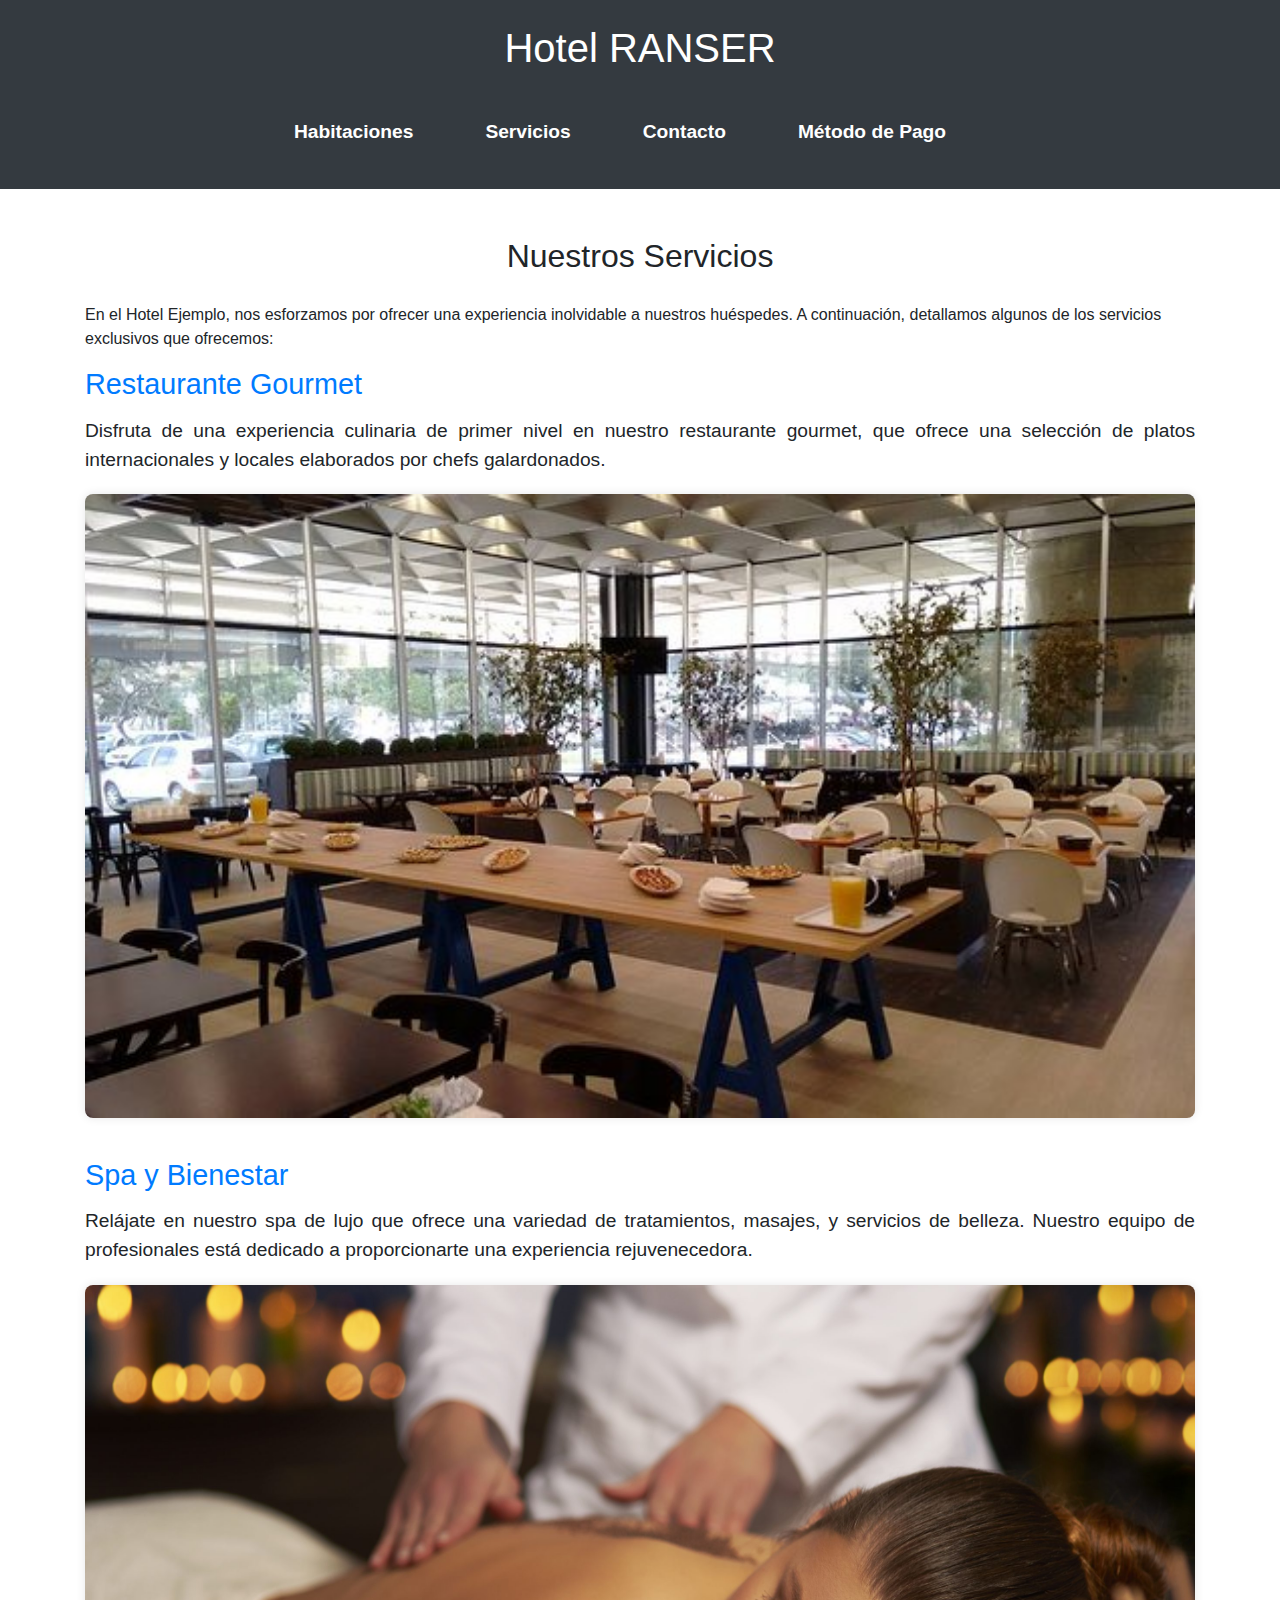
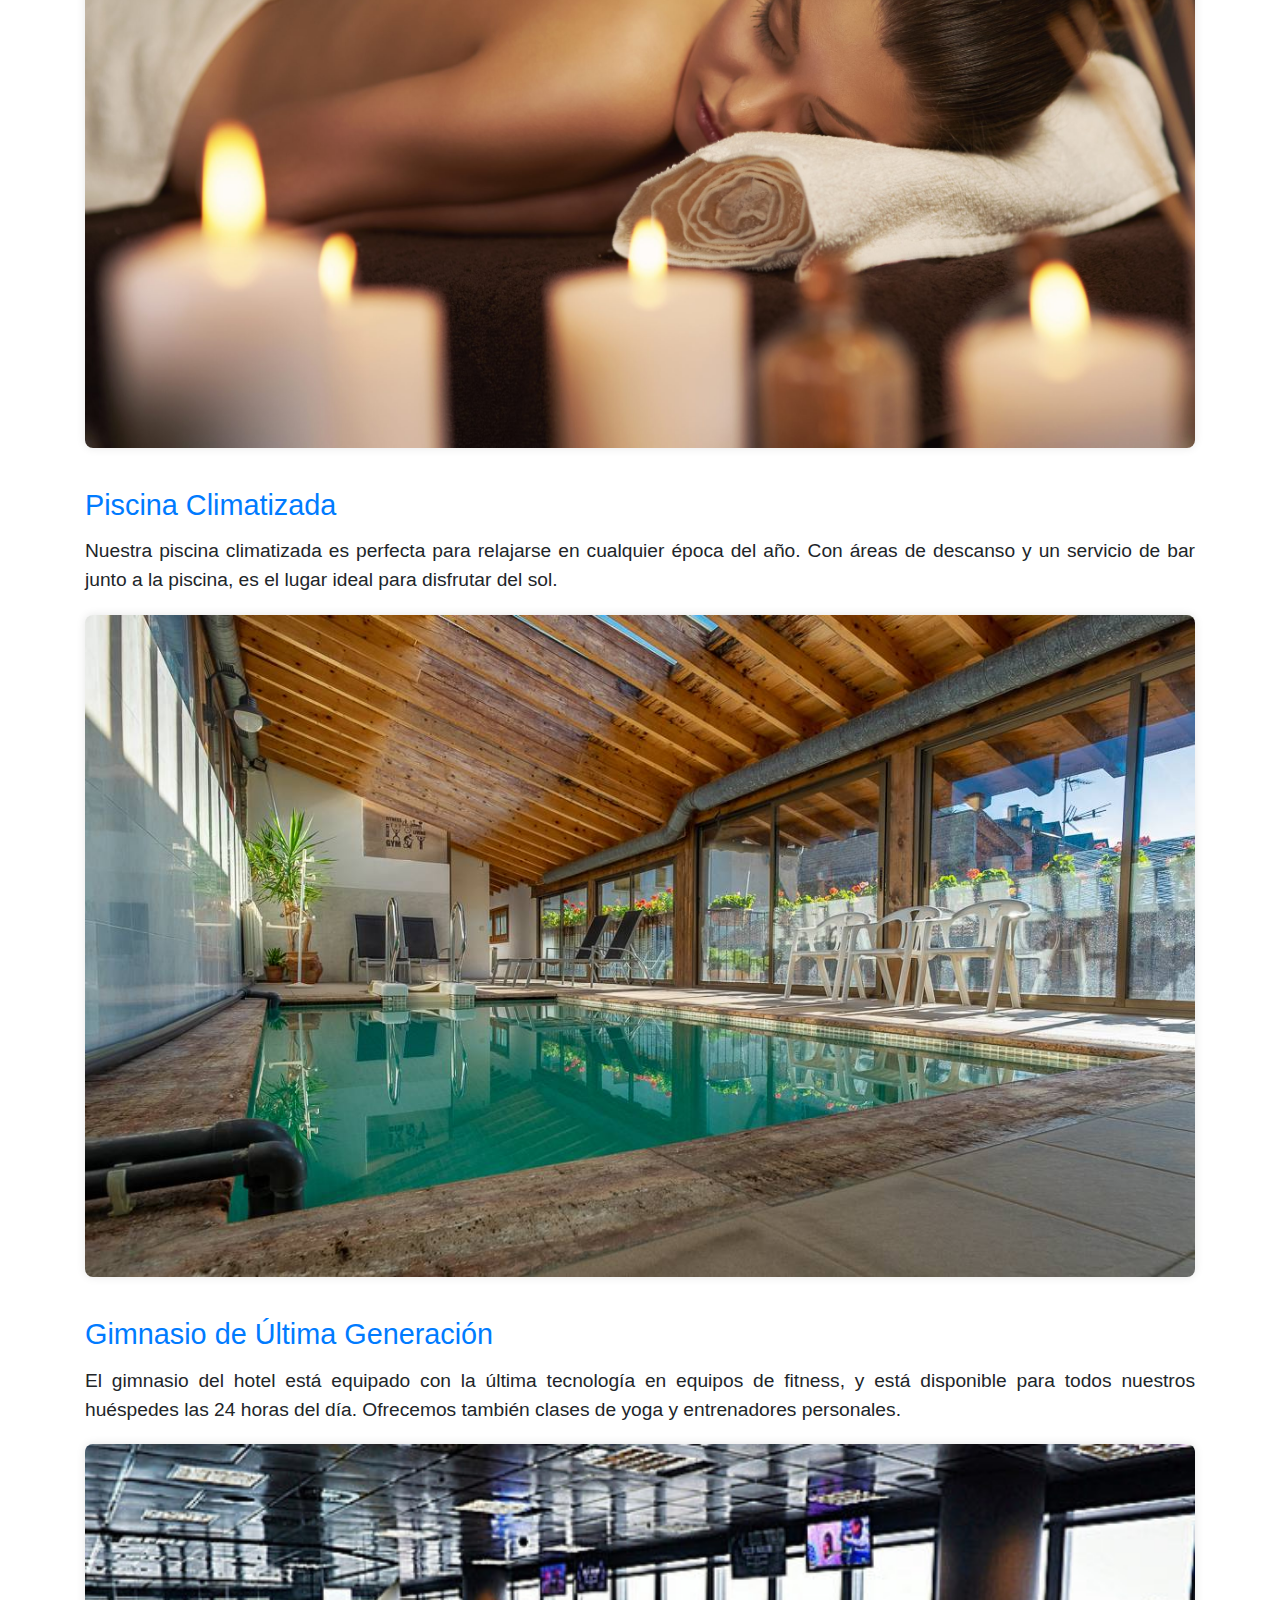
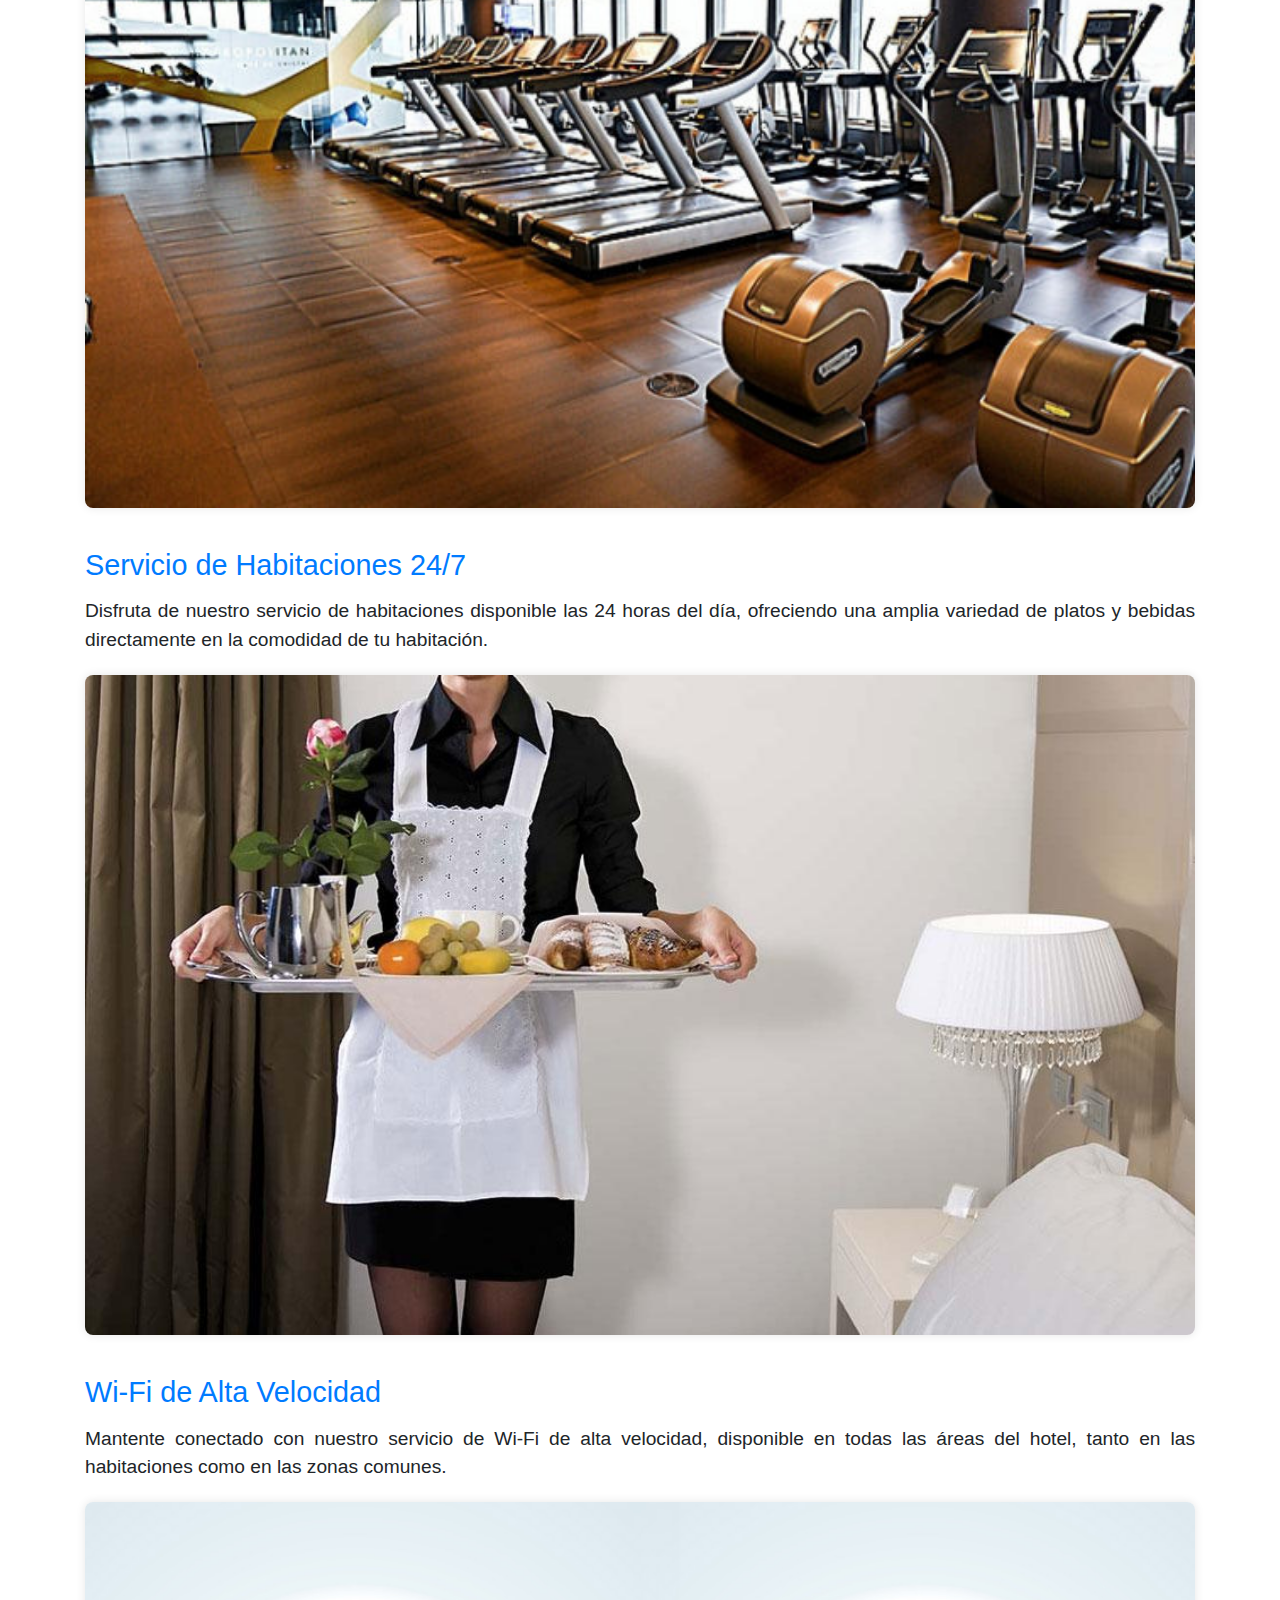
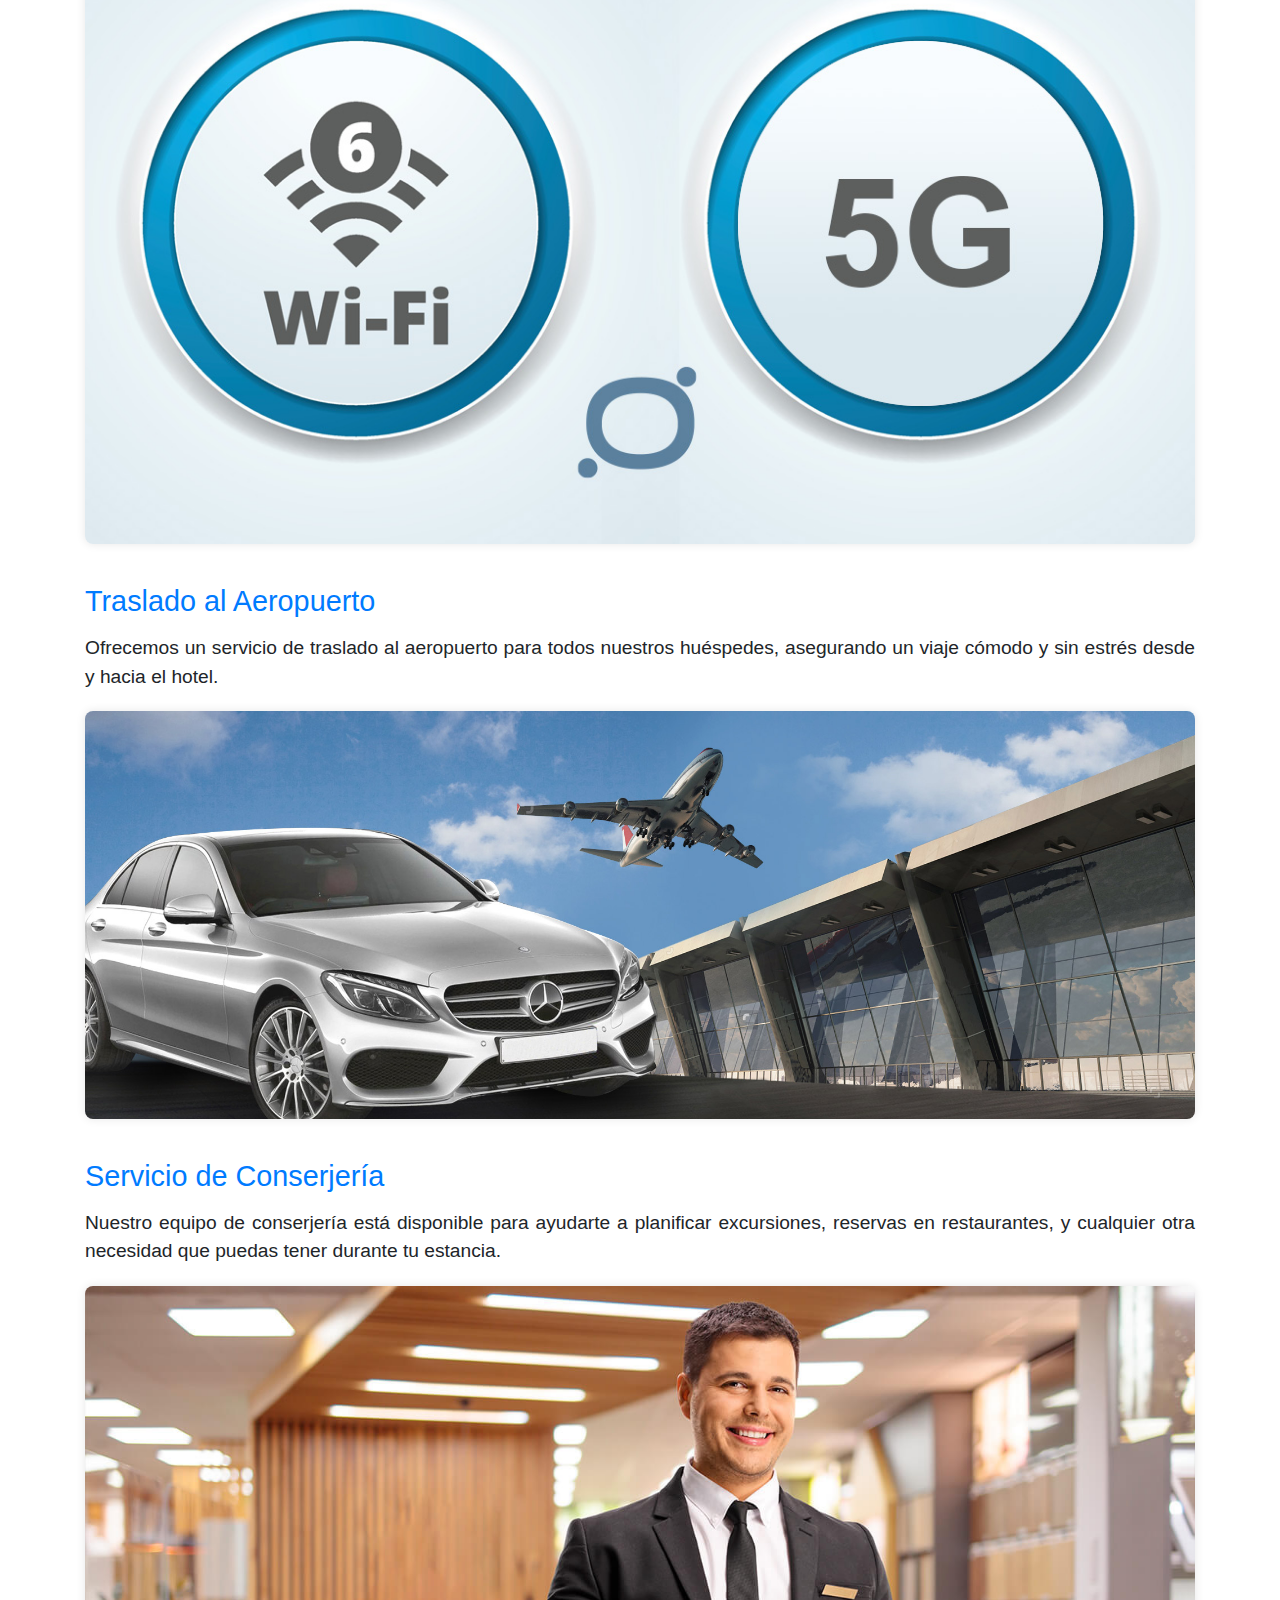
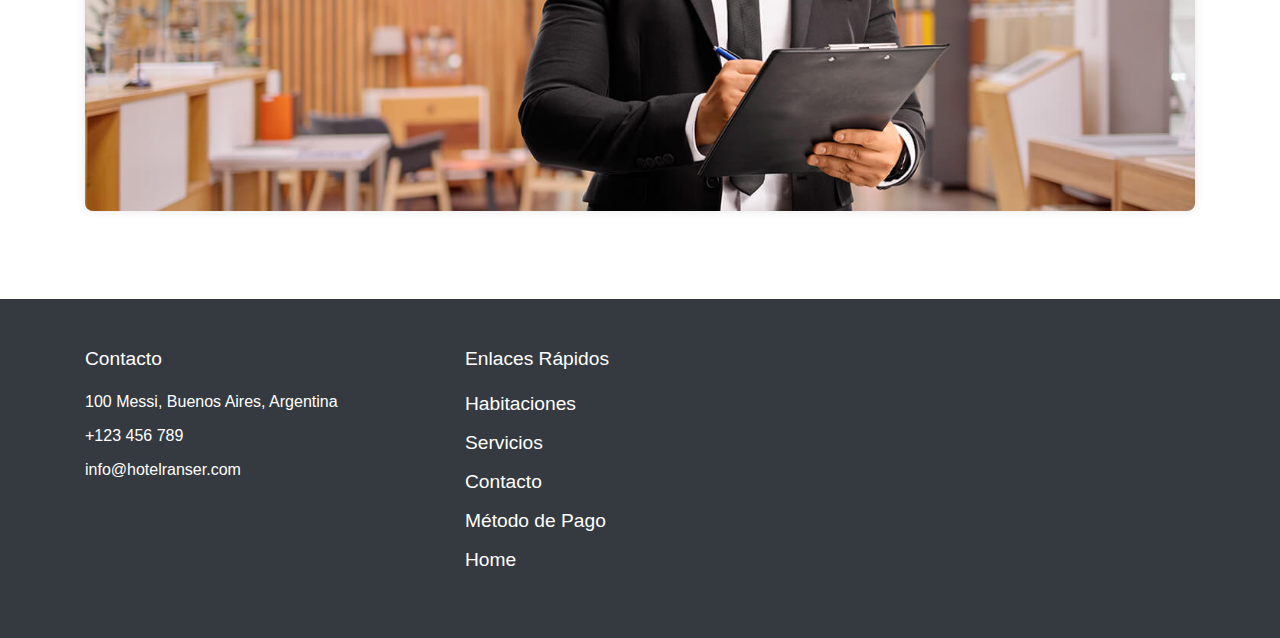
==== html/servicios.html @ 4cc4c4c9 "Se agrega el Poroyecto" ====
<!DOCTYPE html>
<html lang="es">
<head>
    <meta charset="UTF-8">
    <meta name="viewport" content="width=device-width, initial-scale=1.0">
    <title>Hotel RANSER - Inicio </title>
    <link rel="stylesheet" href="/css/style.css">
    <link rel="stylesheet" href="https://stackpath.bootstrapcdn.com/bootstrap/4.5.2/css/bootstrap.min.css">
</head>
<body>
    <header class="bg-dark text-white text-center p-4">
        <h1>Hotel RANSER</h1>
        <nav>
            <ul class="nav justify-content-center">
                <li class="nav-item"><a href="habitaciones.html" class="nav-link text-white">Habitaciones</a></li>
                <li class="nav-item"><a href="servicios.html" class="nav-link text-white">Servicios</a></li>
                <li class="nav-item"><a href="contacto.html" class="nav-link text-white">Contacto</a></li>
                <li class="nav-item"><a href="pago.html" class="nav-link text-white">Método de Pago</a></li>
            </ul>
        </nav>
    </header>

    <main class="container py-5">
        <section>
            <h2 class="text-center">Nuestros Servicios</h2>
            <p>En el Hotel Ejemplo, nos esforzamos por ofrecer una experiencia inolvidable a nuestros huéspedes. A continuación, detallamos algunos de los servicios exclusivos que ofrecemos:</p>

            <div class="service-section">
                <h3>Restaurante Gourmet</h3>
                <p>Disfruta de una experiencia culinaria de primer nivel en nuestro restaurante gourmet, que ofrece una selección de platos internacionales y locales elaborados por chefs galardonados.</p>
                <img src="/imgservicios/restaurante-gourmet.jpg" alt="Restaurante del hotel" class="img-fluid mx-auto d-block">
            </div>

            <div class="service-section">
                <h3>Spa y Bienestar</h3>
                <p>Relájate en nuestro spa de lujo que ofrece una variedad de tratamientos, masajes, y servicios de belleza. Nuestro equipo de profesionales está dedicado a proporcionarte una experiencia rejuvenecedora.</p>
                <img src="/imgservicios/spa.jpg" alt="Spa del hotel" class="img-fluid mx-auto d-block">
            </div>

            <div class="service-section">
                <h3>Piscina Climatizada</h3>
                <p>Nuestra piscina climatizada es perfecta para relajarse en cualquier época del año. Con áreas de descanso y un servicio de bar junto a la piscina, es el lugar ideal para disfrutar del sol.</p>
                <img src="/imgservicios/piscina.jpg" alt="Piscina del hotel" class="img-fluid mx-auto d-block">
            </div>

            <div class="service-section">
                <h3>Gimnasio de Última Generación</h3>
                <p>El gimnasio del hotel está equipado con la última tecnología en equipos de fitness, y está disponible para todos nuestros huéspedes las 24 horas del día. Ofrecemos también clases de yoga y entrenadores personales.</p>
                <img src="/imgservicios/gym.jpg" alt="Gimnasio del hotel" class="img-fluid mx-auto d-block">
            </div>

            <div class="service-section">
                <h3>Servicio de Habitaciones 24/7</h3>
                <p>Disfruta de nuestro servicio de habitaciones disponible las 24 horas del día, ofreciendo una amplia variedad de platos y bebidas directamente en la comodidad de tu habitación.</p>
                <img src="/imgservicios/servicio-habitacion.jpg" alt="Servicio de habitaciones del hotel" class="img-fluid mx-auto d-block">
            </div>

            <div class="service-section">
                <h3>Wi-Fi de Alta Velocidad</h3>
                <p>Mantente conectado con nuestro servicio de Wi-Fi de alta velocidad, disponible en todas las áreas del hotel, tanto en las habitaciones como en las zonas comunes.</p>
                <img src="/imgservicios/wifi.jpg" alt="Wi-Fi en el hotel" class="img-fluid mx-auto d-block">
            </div>

            <div class="service-section">
                <h3>Traslado al Aeropuerto</h3>
                <p>Ofrecemos un servicio de traslado al aeropuerto para todos nuestros huéspedes, asegurando un viaje cómodo y sin estrés desde y hacia el hotel.</p>
                <img src="/imgservicios/traslado-aeropuerto.jpg" alt="Traslado al aeropuerto" class="img-fluid mx-auto d-block">
            </div>

            <div class="service-section">
                <h3>Servicio de Conserjería</h3>
                <p>Nuestro equipo de conserjería está disponible para ayudarte a planificar excursiones, reservas en restaurantes, y cualquier otra necesidad que puedas tener durante tu estancia.</p>
                <img src="/imgservicios/conserjes.jpg" alt="Servicio de conserjería del hotel" class="img-fluid mx-auto d-block">
            </div>
        </section>
    </main>


    <footer class="bg-dark text-white py-5">
        <div class="container">
            <div class="row">
                <!-- Sección de Contacto -->
                <div class="col-md-4">
                    <h5>Contacto</h5>
                    <p><i class="fas fa-map-marker-alt"></i> 100 Messi, Buenos Aires, Argentina</p>
                    <p><i class="fas fa-phone"></i> +123 456 789</p>
                    <p><i class="fas fa-envelope"></i> info@hotelranser.com</p>
                </div>
                <!-- Sección de Enlaces Rápidos -->
                <div class="col-md-4">
                    <h5>Enlaces Rápidos</h5>
                    <ul class="list-unstyled">

                        <li><a href="habitaciones.html" class="text-white">Habitaciones</a></li>
                        <li><a href="servicios.html" class="text-white">Servicios</a></li>
                        <li><a href="contacto.html" class="text-white">Contacto</a></li>
                        <li><a href="pago.html" class="text-white">Método de Pago</a></li>
                        <li><a href="index.html"class="text-white">Home</a></li>
                    </ul>
                </div>


            </div>
    </footer>
</body>
</html>
---- css/style.css ----
/* Estilos generales */
body {
  font-family: Arial, sans-serif;
  line-height: 1.6;
  margin: 0;
  padding: 0;
}

header {
  background-color: #343a40;
  color: #fff;
  padding: 20px 0;
}

nav .nav-link {
  color: #fff;
}

nav .nav-link:hover {
  color: #ccc;
}

.container {
  max-width: 960px;
  margin: auto;
}

h1, h2 {
  margin: 0;
  padding-bottom: 20px;
  text-align: center;
}


/* Footer */

footer {
  background-color: #343a40;
  color: #fff;
  padding: 40px 0;
}

footer h5 {
  font-size: 1.2em;
  margin-bottom: 20px;
}

footer p {
  margin-bottom: 10px;
}

footer a {
  color: #fff;
  text-decoration: none;
}

footer a:hover {
  color: #ccc;
}

footer .fab {
  font-size: 1.5em;
}

footer .me-3 {
  margin-right: 1rem !important;
}

.list-unstyled {
  padding-left: 0;
  list-style: none;
}

.list-unstyled li {
  margin-bottom: 10px;
}

.text-center {
  text-align: center !important;
}

.mt-4 {
  margin-top: 1.5rem !important;
}

.py-5 {
  padding-top: 3rem !important;
  padding-bottom: 3rem !important;
}


/* index */
main img {
  width: 100%;
  height: auto;
  margin: 20px 0;
}

.headhht{
  background-color: #ca9c9c;

}

.logo {
  display: flex;
  padding: 1rem;
  background-color: #cabf9c;
}

.logo-telefono {
  height: 23px;
  margin-right: 70px;
  
}

.logo img {
  height: 120px;
  margin-left: 20px;
  
}

nav a {
  font-weight: 900;
  padding-right: 10px;
  align-items: center;
  margin-right: 40px;

}

nav a:hover {
  color: #d8a90f;
  
}

.slider-frame {
  width: 854px;
  height: auto;
  margin: 50px auto 0;
  overflow: hidden;
  margin-bottom: 20px;
}

.slider-frame ul {
  display: flex;
  padding: 0;
  width: 400%;

  animation: slide 20s infinite alternate ease-in-out;
}

.slider-frame li {
  width: 100%;
  list-style: none;
}

.slider-frame img {
  width: 100%;
}

@keyframes slide {
  0% {
      margin-left: 0;
  }

  20% {
      margin-left: 0;
  }

  25% {
      margin-left: -100%;
  }

  45% {
      margin-left: -100%;
  }

  50% {
      margin-left: -200%;
  }

  70% {
      margin-left: -200%;
  }

  75% {
      margin-left: -300%;
  }

  100% {
      margin-left: -300%;
  }
}

.subtitulo {
  text-align: center;
  margin-bottom: 15px;
}

.info {
  text-align: center;
  margin-bottom: 50px;
}

.subtitulo2{
  margin-bottom: 50px;
}

/*Nuestros Servicios*/

#contienen1 {
  display: flex;
  text-align: center;
   justify-content: center;
   list-style: none;
}

.uno {
  
  width: 150px;
  padding: 20px;
  list-style: none;
}

.dos {
  
  width: 150px;
  padding: 20px;
  list-style: none;
}

.tres {
  
  width: 150px;
  padding: 20px;
  list-style: none;
}

#contienen2 {
  display: flex;
  text-align: center;
   justify-content: center;
   margin-bottom: 100px;
   list-style: none;
}

.cuatro {
  
  width: 150px;
  padding: 20px;
  list-style: none;
}

.cinco {
  
  width: 150px;
  padding: 20px;
  list-style: none;
}

.seis {
  width: 150px;
  padding: 20px;
  list-style: none;
}


/* Servicios */
.service-section {
  margin-bottom: 40px;
}

.service-section h3 {
  font-size: 1.8em;
  margin-bottom: 15px;
  color: #007bff;
}

.service-section p {
  font-size: 1.2em;
  line-height: 1.5;
  text-align: justify;
  margin-bottom: 20px;
}

.service-section img {
  width: 100%;
  height: auto;
  margin-top: 20px;
  border-radius: 8px;
  box-shadow: 0px 0px 10px rgba(0, 0, 0, 0.1);
}


/* Habitaciones */
.card {
  width: 1000px;
  margin-bottom: 20px;
  box-shadow: 0px 0px 0px rgba(0, 0, 0, 0.1);
}

.card img {
  width: 100%;
  height: auto;
}

.card-title {
  font-size: 1.5em;
  margin-bottom: 10px;
}

.card-text {
  font-size: 1em;
}


.slider-habitaciones {
  width: 568px;
  height: auto;
  margin: 50px auto 0;
  overflow: hidden;
}

.slider-habitaciones ul {
  display: flex;
  padding: 0;
  width: 400%;

  animation: slide 20s infinite alternate ease-in-out;
}

.slider-habitaciones li {
  width: 100%;
  list-style: none;
}

.slider-habitaciones img {
  width: 100%;
}

@keyframes slide {
  0% {
      margin-left: 0;
  }

  20% {
      margin-left: 0;
  }

  25% {
      margin-left: -100%;
  }

  45% {
      margin-left: -100%;
  }

  50% {
      margin-left: -200%;
  }

  70% {
      margin-left: -200%;
  }

  75% {
      margin-left: -300%;
  }

  100% {
      margin-left: -300%;
  }
}




/* Servicios */
ul {
  list-style-type: none;
  padding: 0;
}

ul li {
  margin: 10px 0;
  font-size: 1.2em;
}

main img {
  width: 100%;
  height: auto;
  margin-top: 20px;
}

/* Contacto */
form {
  max-width: 600px;
  margin: 20px auto;
}

.form-group {
  margin-bottom: 15px;
}

label {
  font-weight: bold;
}

input, textarea {
  width: 100%;
  padding: 10px;
  margin-top: 5px;
  border: 1px solid #ccc;
  border-radius: 4px;
}

button {
  display: block;
  width: 100%;
  padding: 10px;
  background-color: #007bff;
  border: none;
  color: #fff;
  font-size: 1.2em;
  border-radius: 4px;
  cursor: pointer;
}

button:hover {
  background-color: #0056b3;
}


/* Pago */
body {
  font-family: Arial, sans-serif;
  margin: 20px;
}

h1 {
  text-align: center;
}

form {
  max-width: 600px;
  margin: 0 auto;
}

fieldset {
  margin-bottom: 20px;
  padding: 10px;
}

label {
  display: block;
  margin-bottom: 5px;
}

input,
select {
  width: 100%;
  padding: 8px;
  margin-bottom: 10px;
}
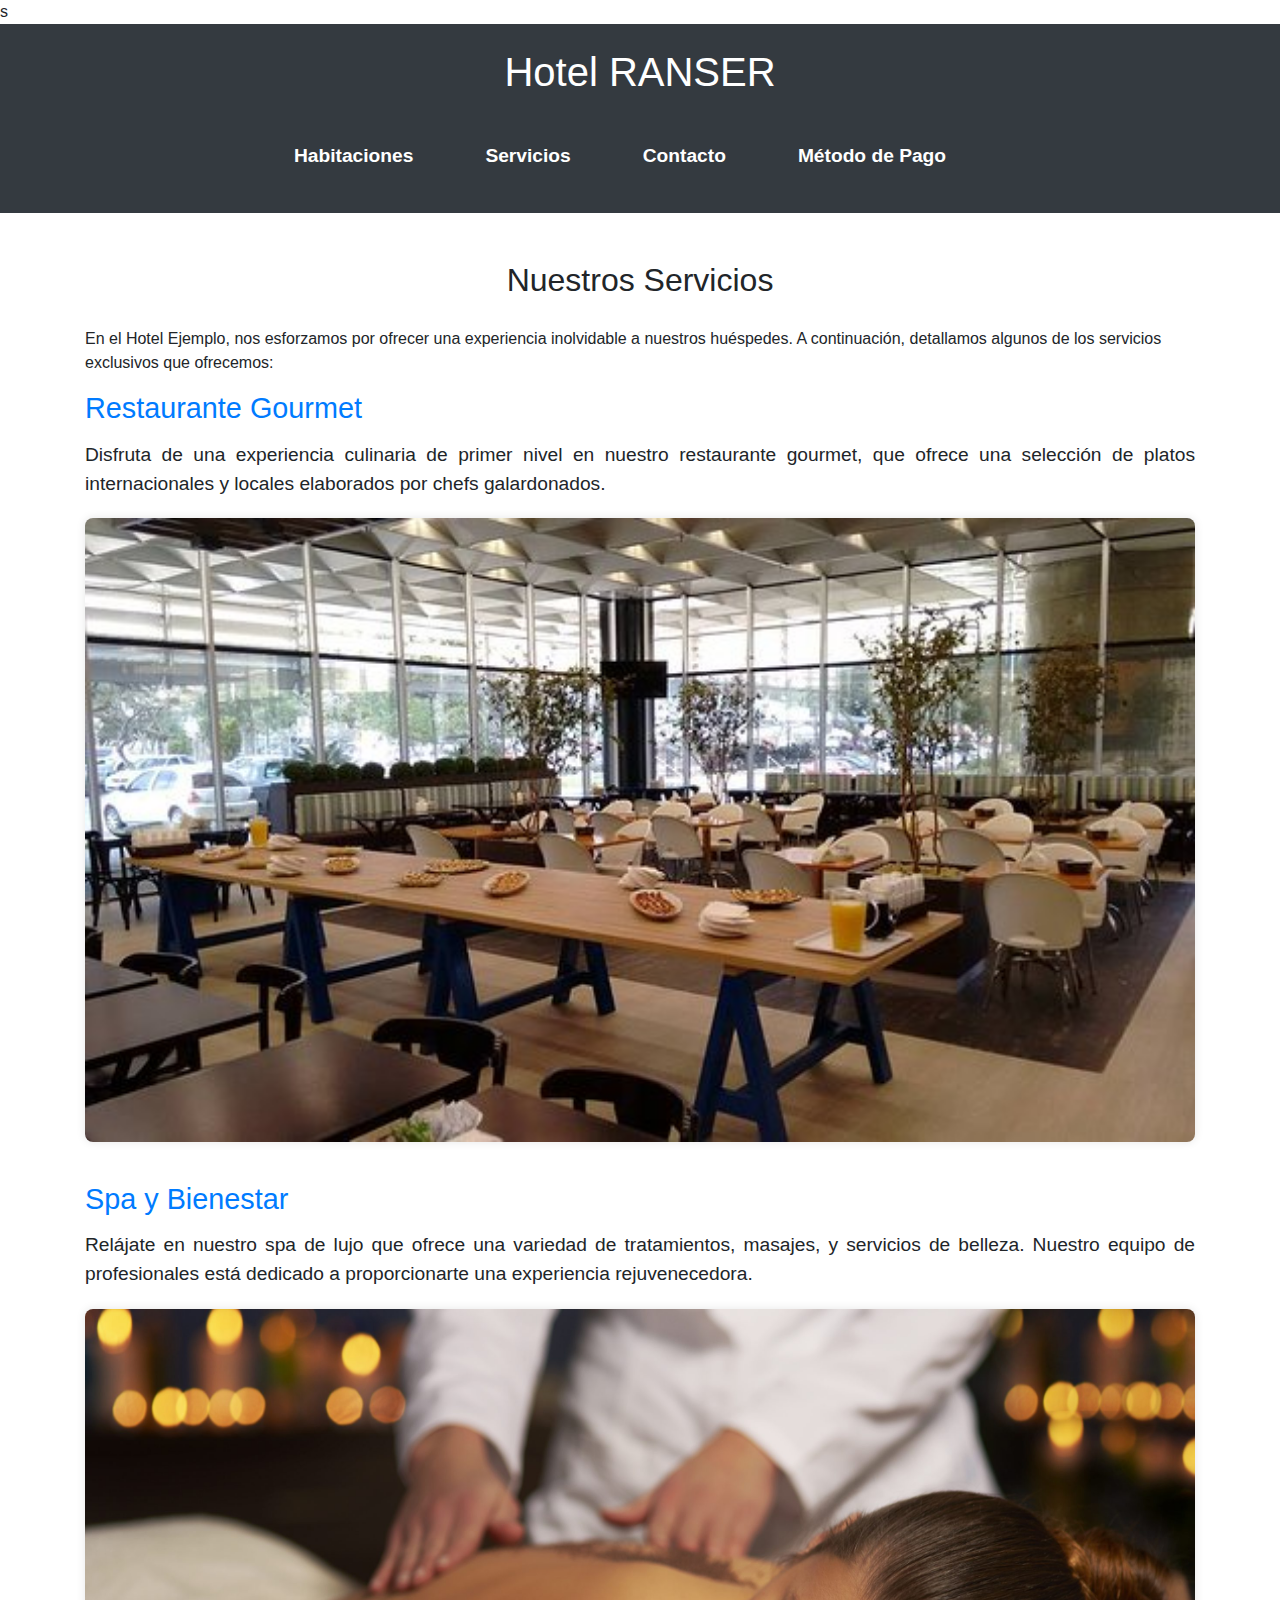
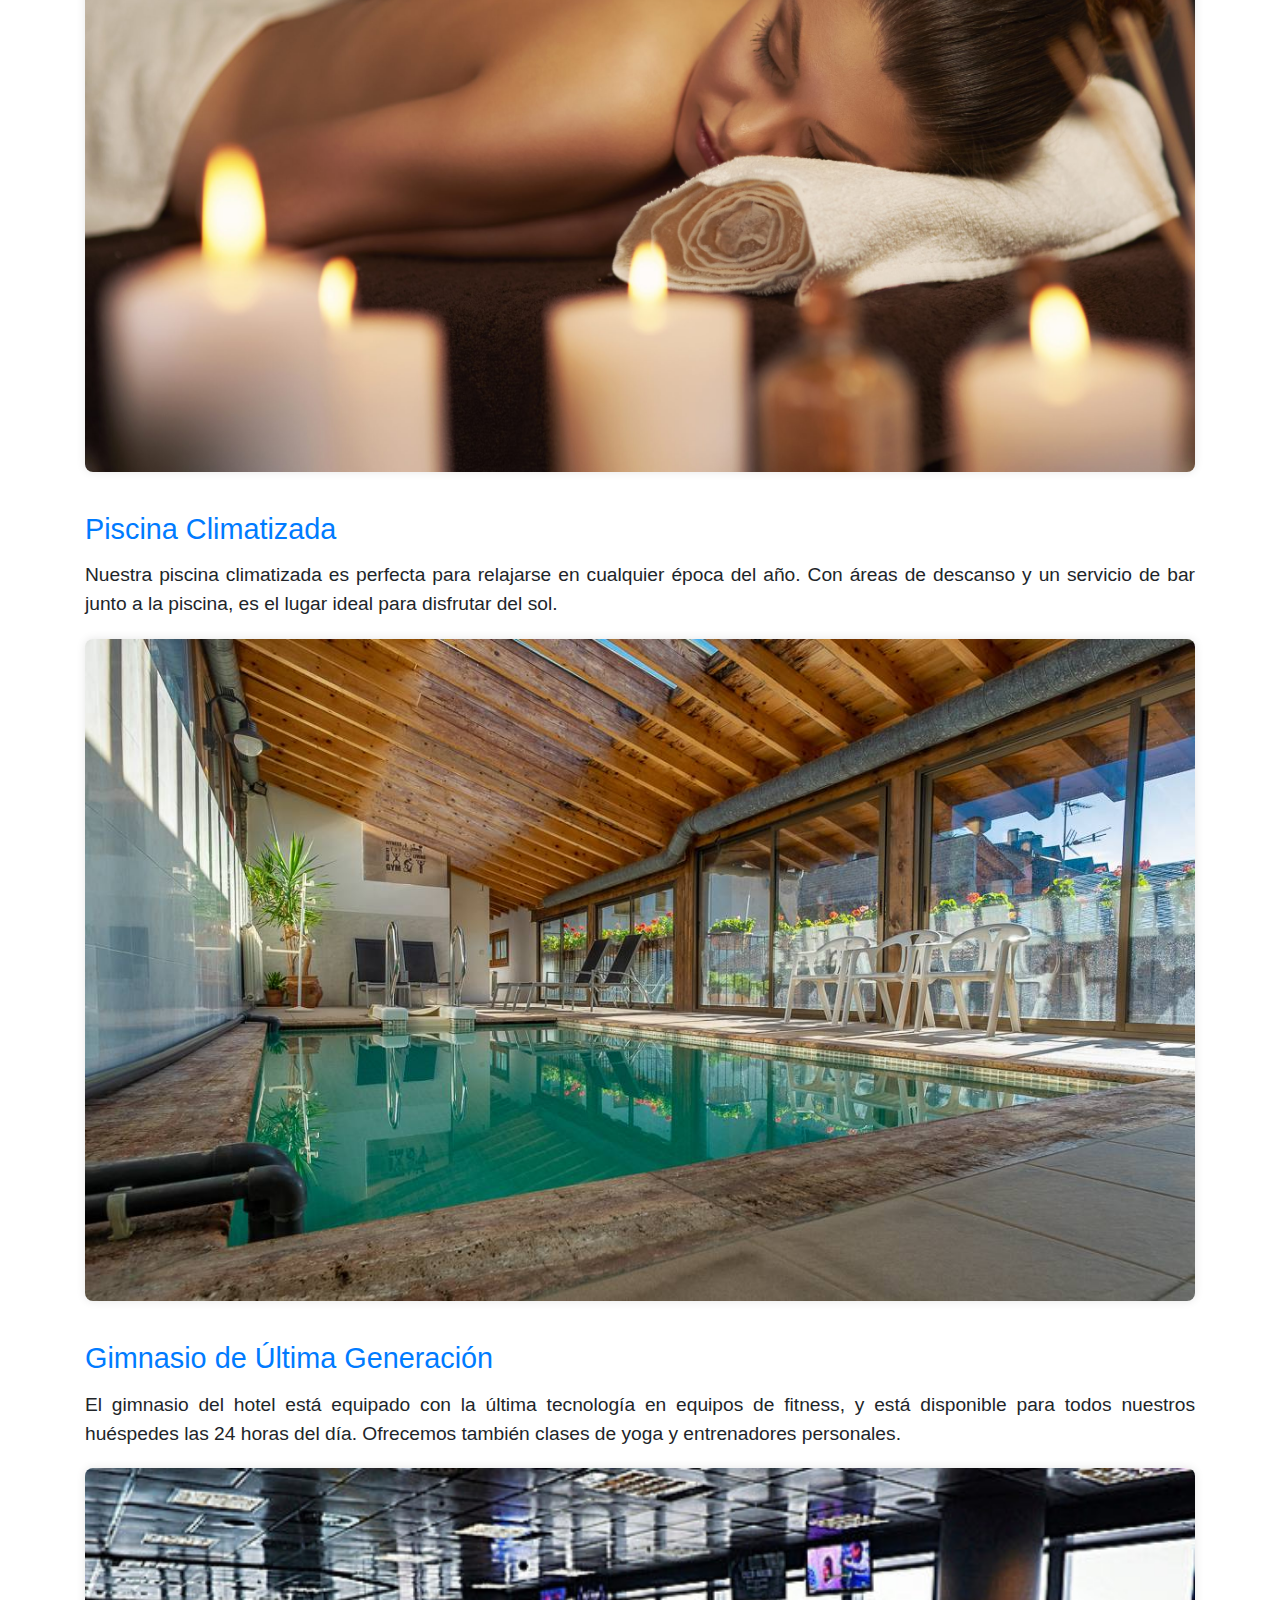
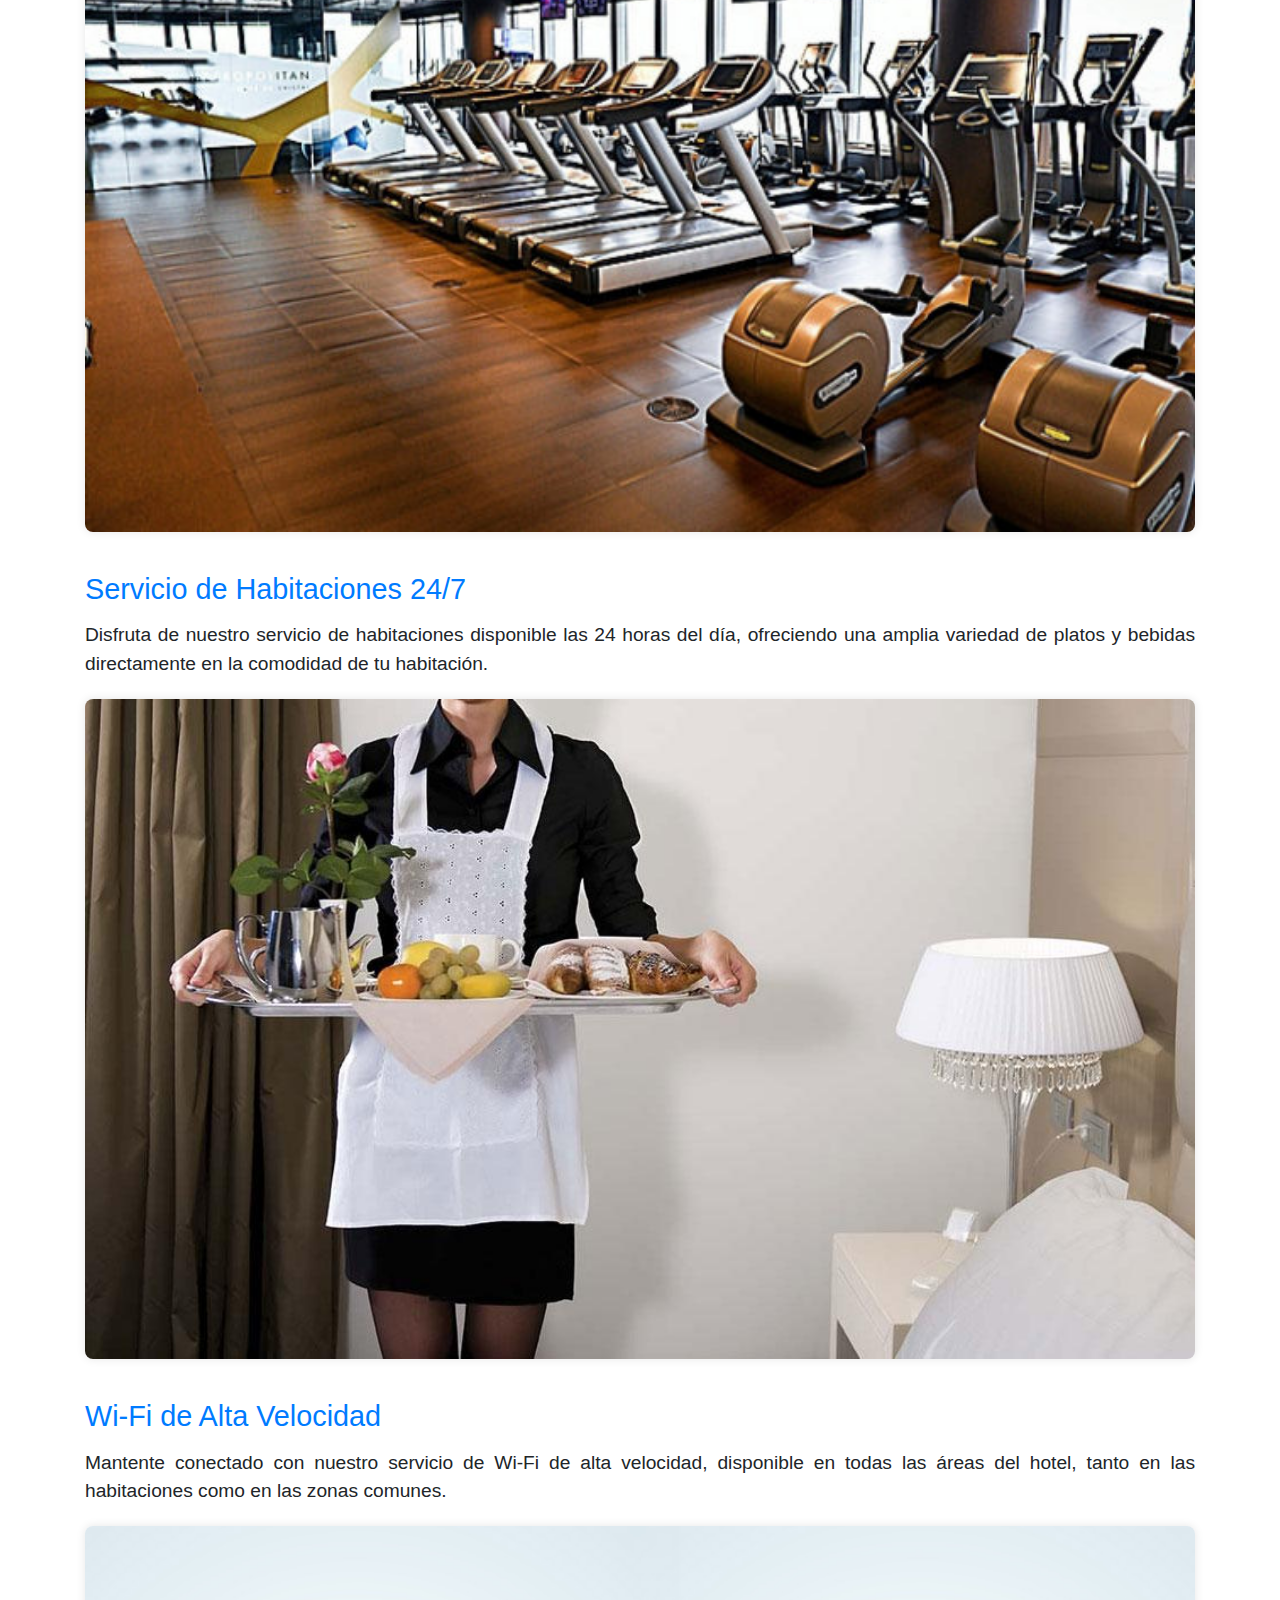
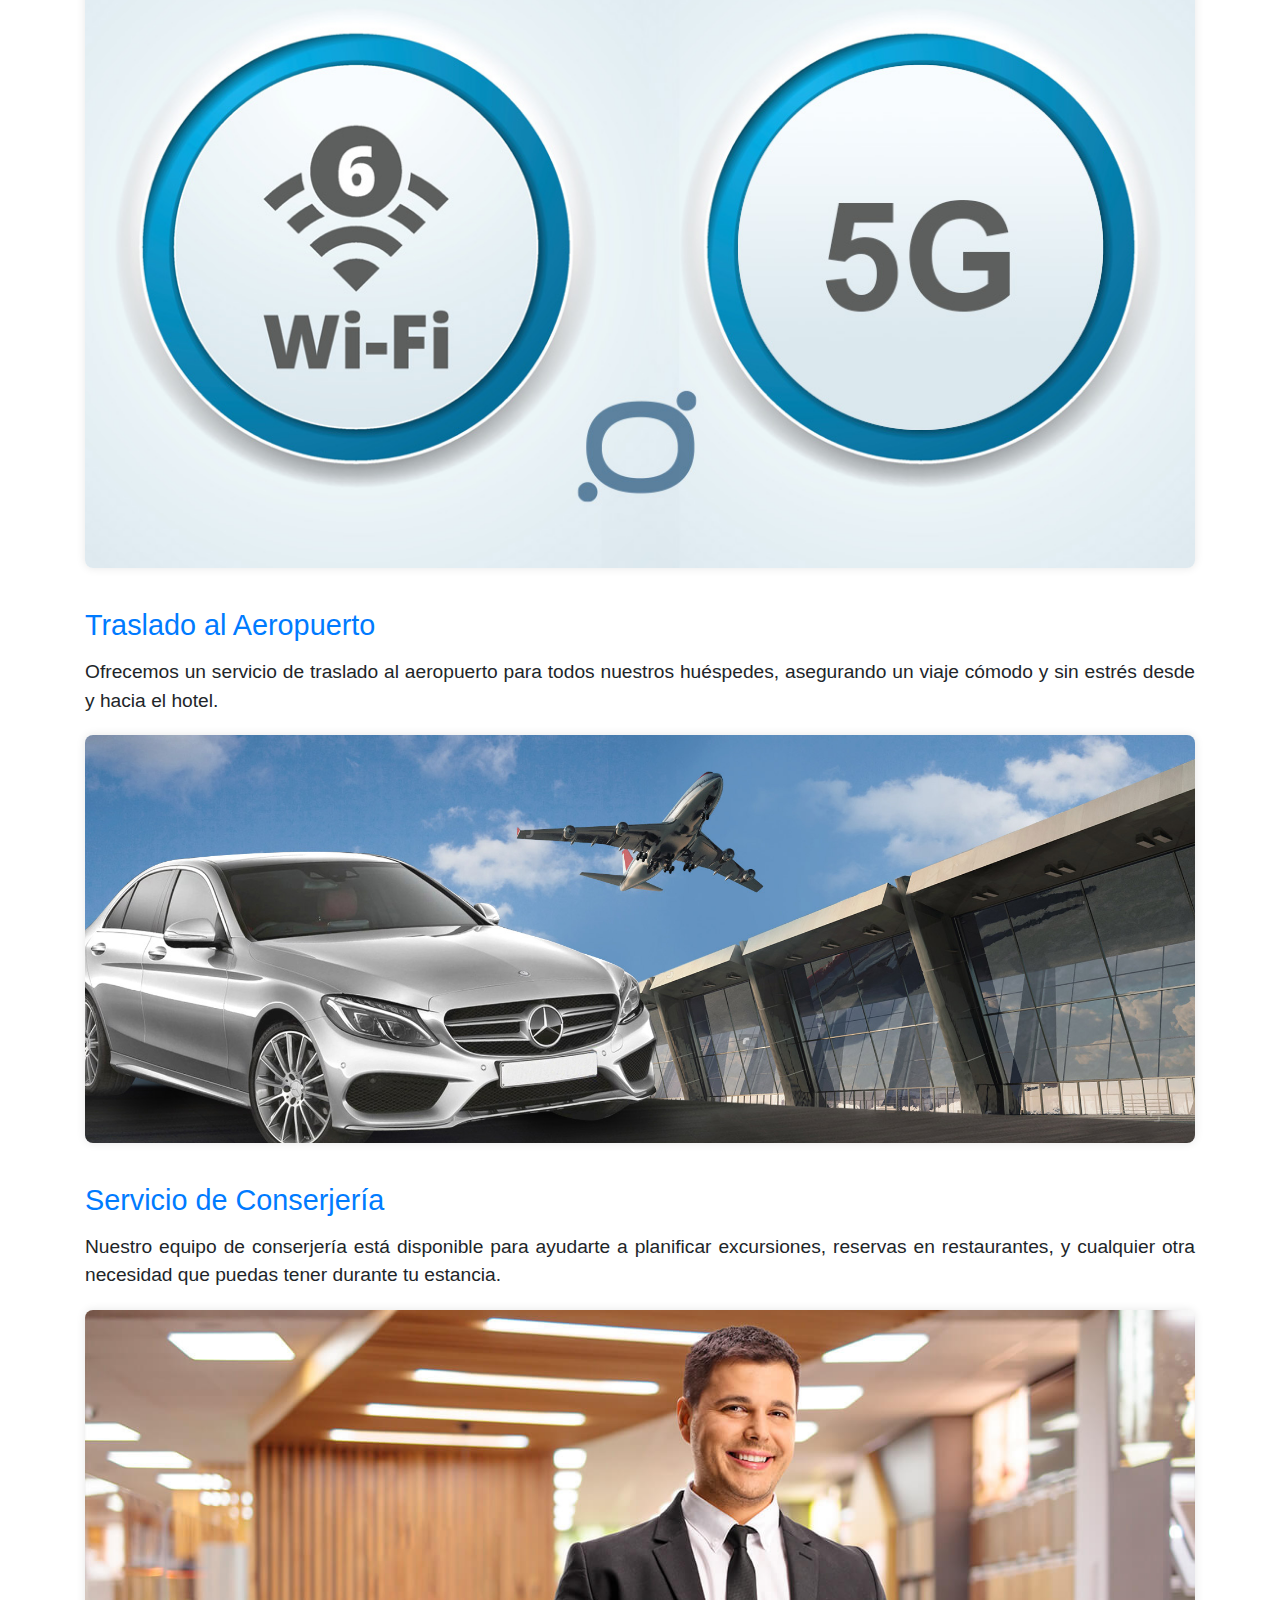
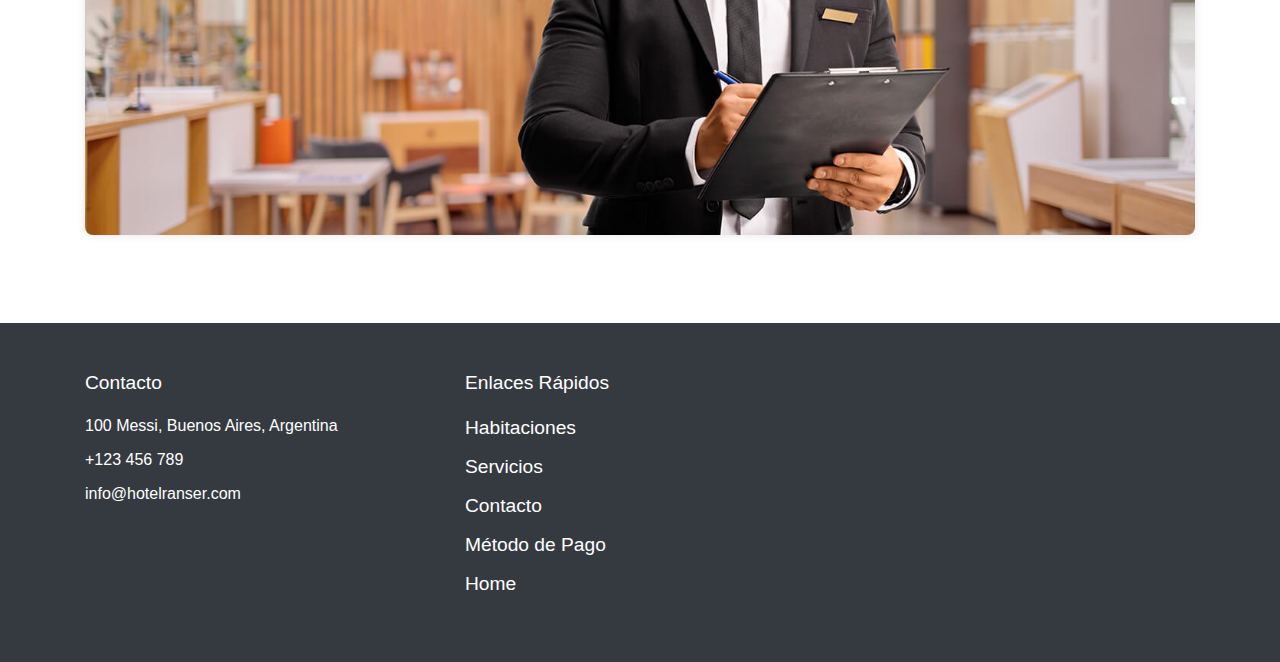
==== commit ca7fd301: "Primer Commit" ====
--- a/html/servicios.html
+++ b/html/servicios.html
@@ -7,7 +7,7 @@
     <link rel="stylesheet" href="/css/style.css">
     <link rel="stylesheet" href="https://stackpath.bootstrapcdn.com/bootstrap/4.5.2/css/bootstrap.min.css">
 </head>
-<body>
+<body>s
     <header class="bg-dark text-white text-center p-4">
         <h1>Hotel RANSER</h1>
         <nav>
